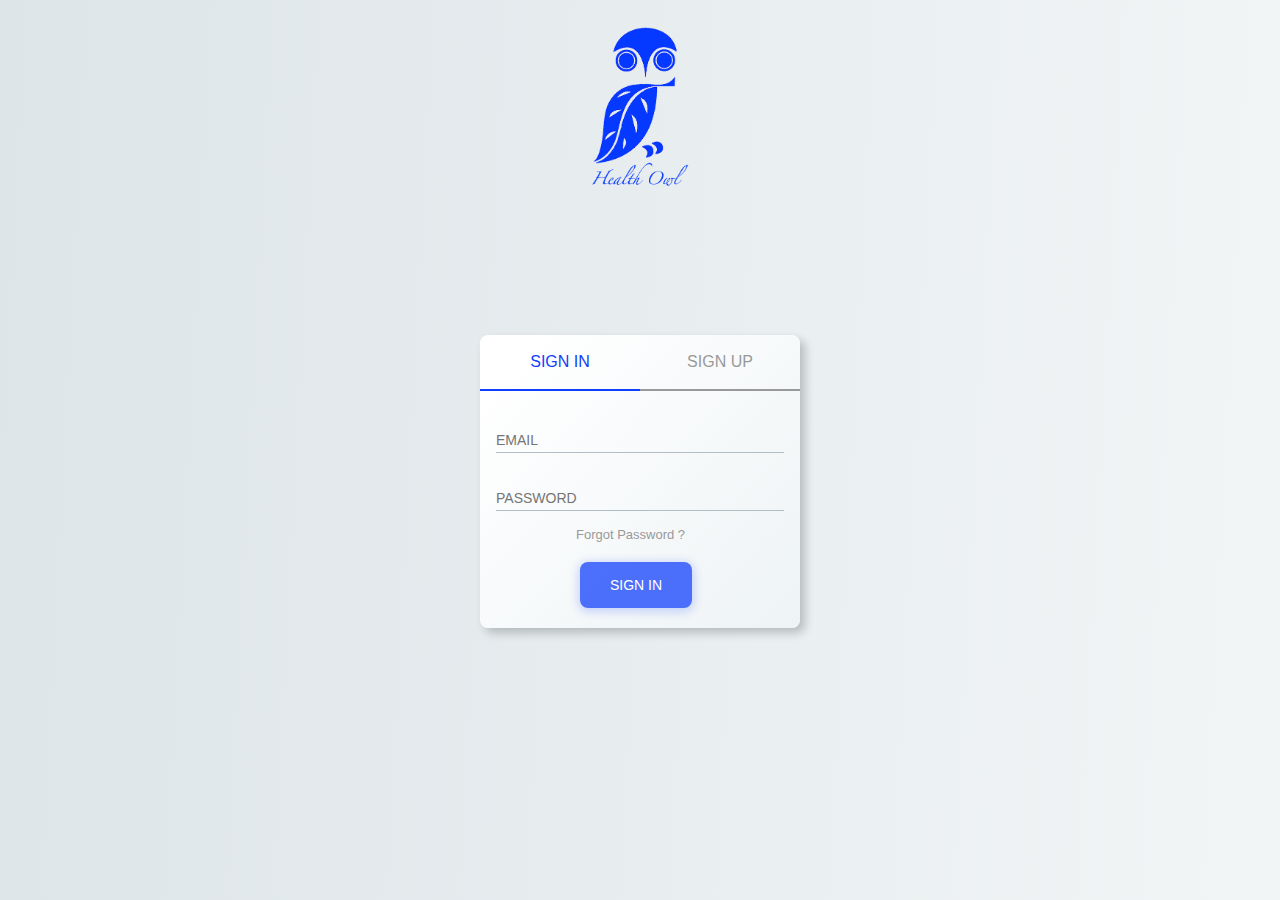
==== index.html @ 6f13746c "first progress" ====
<!DOCTYPE html>
<html>
<head>
  <meta charset="utf-8">
  <meta http-equiv="X-UA-Compatible" content="IE=edge">
  <meta name="viewport" content="width=device-width, initial-scale=1.0">
  <title>Health Owl</title>
  <link rel="stylesheet" type="text/css" href="styles/inline.css">

  <!-- TODO add manifest here -->
  <link rel="manifest" href="/manifest.json">
  <!-- Add to home screen for Safari on iOS -->
  <meta name="apple-mobile-web-app-capable" content="yes">
  <meta name="apple-mobile-web-app-status-bar-style" content="black">
  <meta name="apple-mobile-web-app-title" content="Weather PWA">
  <link rel="apple-touch-icon" href="images/icons/icon-152x152.png">
  <meta name="msapplication-TileColor" content="#2F3BA2">
</head>


<body>

  <main class="main">
    <div class="cont_principal">
      <div class="logo">
        <img class="logo_img" src="images/health_owl.png">
      </div>
      <div class="cont_centrar">
      <div class="cont_login">
        <form action="">
        <div class="cont_tabs_login">
          <ul class='ul_tabs'>
            <li class="active"><a href="#" onclick="sign_in()">SIGN IN</a>
            <span class="linea_bajo_nom"></span>
            </li>
            <li><a href="#up" onclick="sign_up()">SIGN UP</a><span class="linea_bajo_nom"></span>
            </li>
          </ul>
          </div>
      <div class="cont_text_inputs">
          <input type="text" class="input_form_sign " placeholder="NAME" name="name_us" />

        <input type="text" class="input_form_sign d_block active_inp" placeholder="EMAIL" name="emauil_us" />

        <input type="password" class="input_form_sign d_block  active_inp" placeholder="PASSWORD" name="pass_us" />
       <input type="password" class="input_form_sign" placeholder="CONFIRM PASSWORD" name="conf_pass_us" />

        <a href="#" class="link_forgot_pass d_block" >Forgot Password ?</a>
    <div class="terms_and_cons d_none">
        <p><input type="checkbox" name="terms_and_cons" /> <label for="terms_and_cons">Accept  Terms and Conditions.</label></p>

        </div>
          </div>
    <div class="cont_btn">
         <button class="btn_sign" onclick="signedClick()"><a class="menu_button "href="menu.html">SIGN IN</button></a>

          </div>

        </form>
        </div>

      </div>


    </div>

  </main>
  <script src="scripts/app.js" async></script>

</body>
</html>
---- styles/inline.css ----
* {
  margin: 0px auto;
  padding: 0px;
  font-family: 'Open Sans', sans-serif;
}
.cont_principal {
  position: absolute;
  width: 100%;
  height: 100%;
/* Rectangle 3: */
background-image: linear-gradient(-87deg, #F2F5F6 0%, #DDE5E8 100%);
}

.logo{
  position: absolute;
  width: 320px;
  left:50%;
  top:3%;
  margin-left: -160px;
}

.logo_img {
  height: 160px;
  display: block;
  margin-left: auto;
  margin-right: auto;
}


.cont_centrar {
  position: absolute;
  width: 320px;
  left:50%;
  top:55%;
  margin-left: -160px;
  margin-top: -160px;
}

.cont_centrar {
  position: relative;
  width: 320px;
  float: left;
  background-image: linear-gradient(-226deg, #FFFFFF 8%, #EEF3F5 100%);

  border-radius: 8px;
transition: all 0.5s;
}

.cent_active {
    box-shadow: 5px 5px 10px 0px rgba(0,0,0,0.21);
}


.cont_tabs_login {
position: relative;
  float: left;
  width: 100%;
}

.ul_tabs > li {
position: relative;
  float: left;
  width: 50%;
  list-style: none;
  text-align: center;

}

.ul_tabs > li > a  {
text-decoration: none;
font-family: Helvetica;
font-size: 16px;
    color: #999;
line-height: 14px;
padding: 20px ;
display: block;
transition: all 0.5s;
}

  .ul_tabs > .active > a  {
color: #103ffb;

}

.linea_bajo_nom {
  position: relative;
  width: 100%;
  float: left;
  background-color: #999;
  height: 2px;
}

.active .linea_bajo_nom {
  position: relative;
  width: 100%;
  float: left;
background-color: #103ffb;
height: 2px;
}

.cont_text_inputs {
position: relative;
  float: left;
  width: 100%;
  margin-top: 20px;
}

.input_form_sign {
  position: relative;
  float: left;
  width: 90%;
  border: none;
  border-bottom: 1px solid #B0BEC5 ;
  background-color: transparent;
  font-size: 14px;
  outline: none;
  transition: all 0.5s;
    height: 0px;
    margin: 0px;
    padding: 0px;
opacity: 0;
display: none;
}

.active_inp {
  margin: 5% 5% ;
  padding: 10px 0px;
  opacity: 1;
height: 5px;
}



.input_form_sign:focus {
  border-bottom: 1px solid #103ffb ;}

.link_forgot_pass {
position: relative;
  margin-top: 0px;
  margin-left: 30%;
  text-decoration: none;
  color: #999;
  font-size: 13px;
  display: none;
  float: left;
  transition: all 0.5s;
}
.cont_btn {
  position: relative;
  float: left;
}

.btn_sign {
  background: rgba(16,63,251,0.74);
  box-shadow: 0px 2px 10px 2px rgba(16,63,251,0.20);
  border-radius: 8px;
  padding: 15px 30px;
  border: none;
  color: #fff;
  font-size: 14px;
  position: relative;
  float: left;
  margin-left: 100px;
  margin-top: 20px;
  margin-bottom: 20px;
  cursor: pointer;
}

.terms_and_cons {
  width: 70%;
  color: #999;
  font-size: 13px;
  transition: all 0.5s;
}

.d_none {
  display: none;
}

.d_block {
  display: block;
}

.cont_text_inputs > input:nth-child(1){
  transition-delay: 0.2s;
}

.cont_text_inputs > input:nth-child(2){
  transition-delay: 0.4s;
}
.cont_text_inputs > input:nth-child(3){
  transition-delay: 0.6s;
}
.cont_text_inputs > input:nth-child(4){
  transition-delay: 0.8s;
}

.menu_button {
  text-decoration: none;
  color: white;
}

a:visited {
    text-decoration: none;
}
a:hover {
  text-decoration: none;
}
a:active {
  text-decoration: none;
}
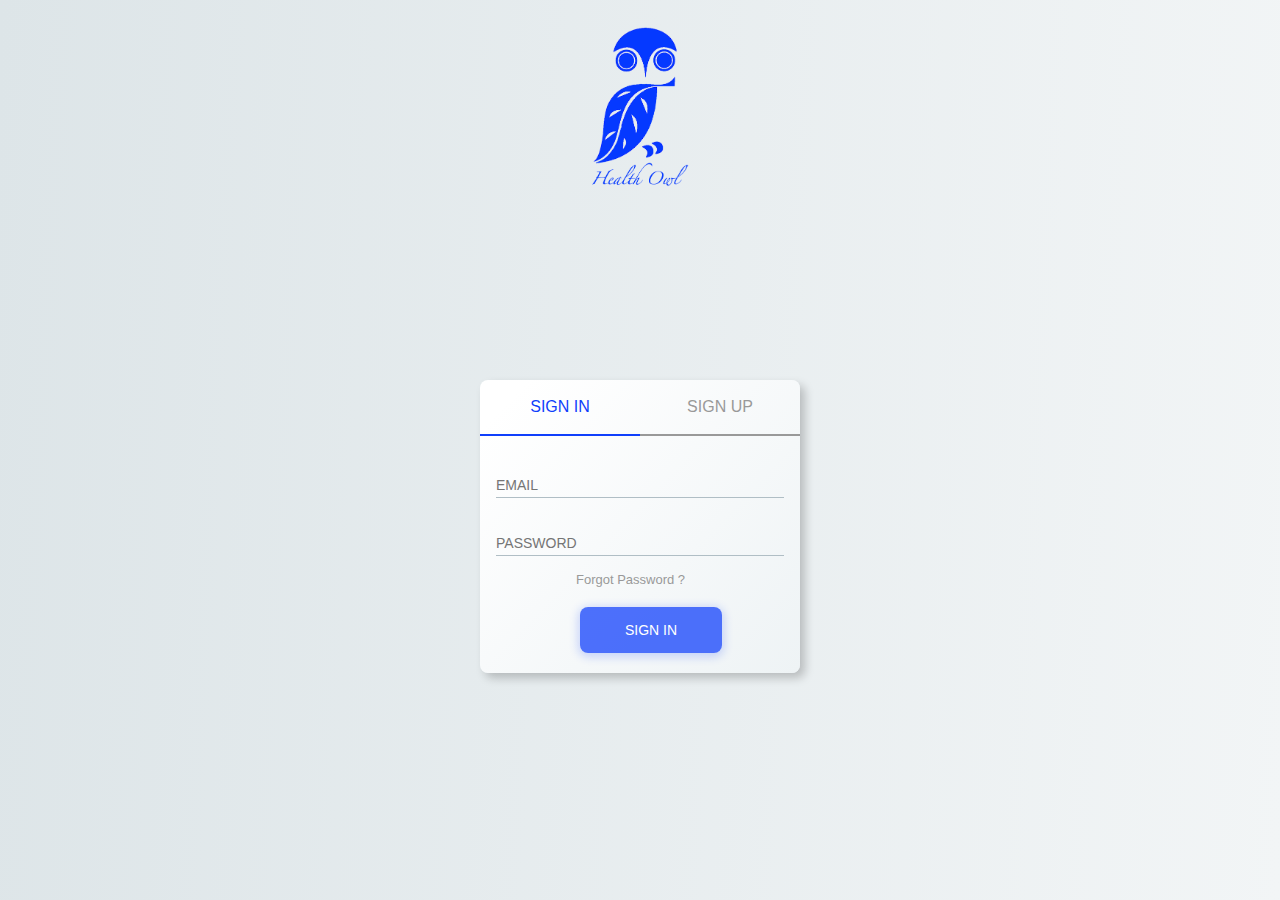
==== commit d46a9d09: "Completed menu page, settings and add GET patient functionality" ====
--- a/index.html
+++ b/index.html
@@ -52,7 +52,7 @@
         </div>
           </div>
     <div class="cont_btn">
-         <button class="btn_sign" onclick="signedClick()"><a class="menu_button "href="menu.html">SIGN IN</button></a>
+         <button class="btn_sign" onclick="signedClick()"><a class="menu_button" href="menu.html">SIGN IN</button></a>
 
           </div>
 
@@ -65,7 +65,7 @@
     </div>
 
   </main>
-  <script src="scripts/app.js" async></script>
+  <script src="jscripts/app.js" async></script>
 
 </body>
 </html>
--- a/styles/inline.css
+++ b/styles/inline.css
@@ -31,7 +31,7 @@
   position: absolute;
   width: 320px;
   left:50%;
-  top:55%;
+  top:60%;
   margin-left: -160px;
   margin-top: -160px;
 }
@@ -198,6 +198,7 @@
 .menu_button {
   text-decoration: none;
   color: white;
+  padding: 15px 15px 15px 15px;
 }
 
 a:visited {
